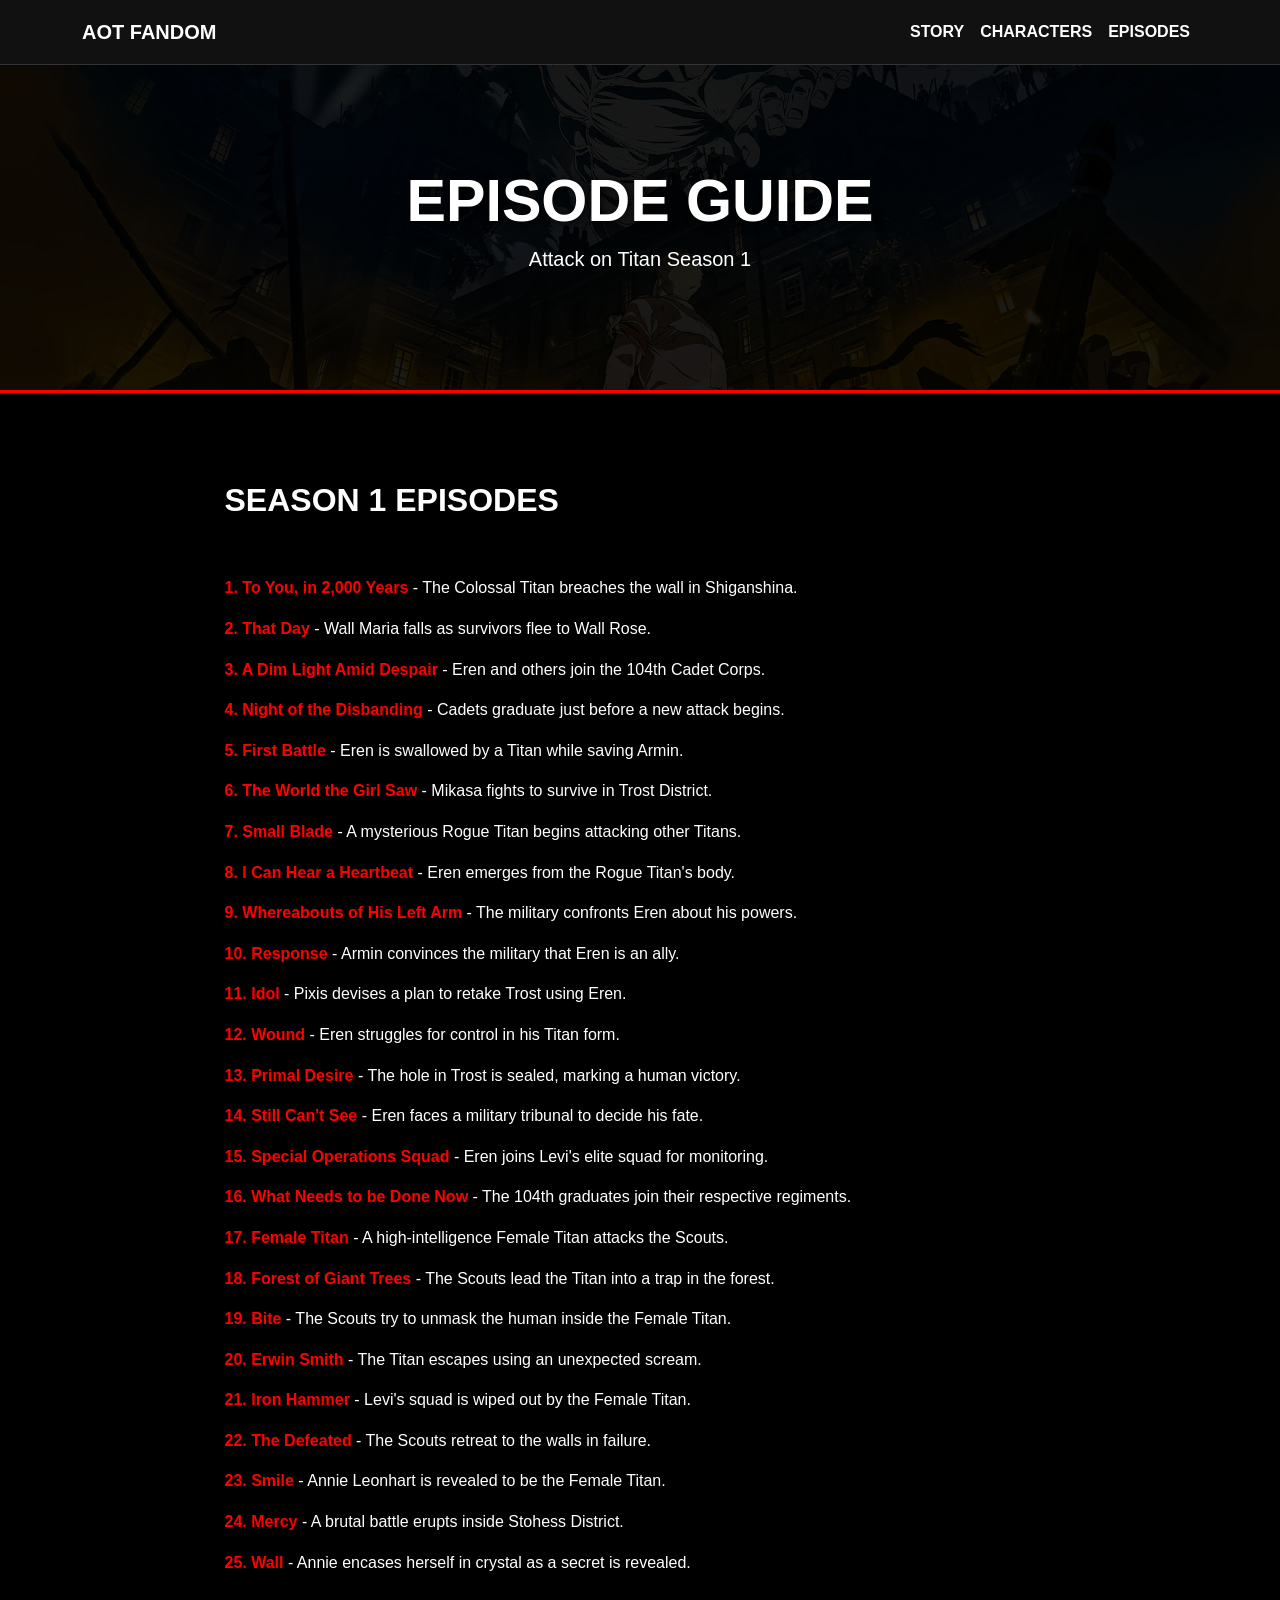
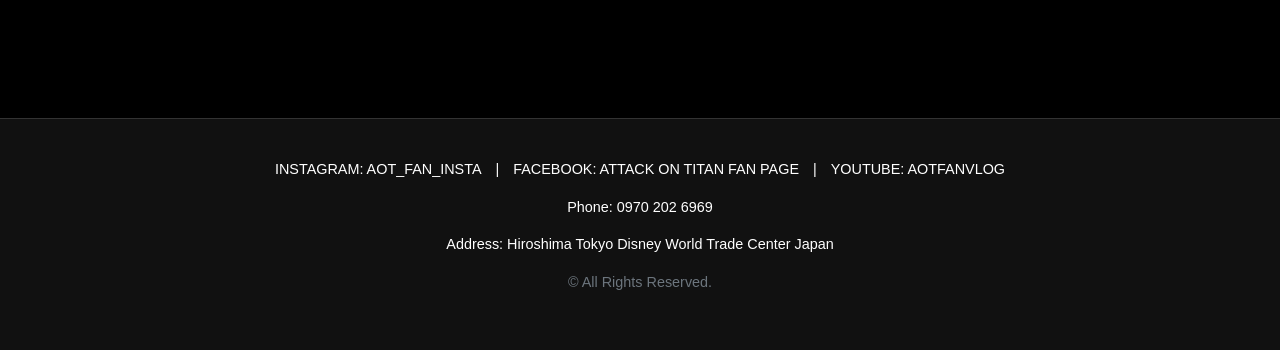
==== 3rd_page.html @ 5b0517c3 "Add files via upload" ====
<!DOCTYPE html>
<html lang="en">
<head>
    <meta charset="UTF-8">
    <meta name="viewport" content="width=device-width, initial-scale=1.0">
    <title>AOT | Episodes</title>
    <link href="https://cdn.jsdelivr.net/npm/bootstrap@5.3.0/dist/css/bootstrap.min.css" rel="stylesheet">
    <link rel="stylesheet" href="style.css">
</head>
<body>

    <nav class="navbar navbar-expand-lg sticky-top navbar-dark">
        <div class="container">
            <a class="navbar-brand fw-bold" href="story.html">AOT FANDOM</a>
            <button class="navbar-toggler" type="button" data-bs-toggle="collapse" data-bs-target="#navbarNav">
                <span class="navbar-toggler-icon"></span>
            </button>
            <div class="collapse navbar-collapse" id="navbarNav">
                <ul class="navbar-nav ms-auto">
                    <li class="nav-item"><a class="nav-link" href="index.html">STORY</a></li>
                    <li class="nav-item"><a class="nav-link" href="2nd_page.html">CHARACTERS</a></li>
                    <li class="nav-item"><a class="nav-link" href="3rd_page.html">EPISODES</a></li>
                </ul>
            </div>
        </div>
    </nav>

    <header class="hero-header text-white">
        <div class="container">
            <h1>Episode Guide</h1>
            <p class="lead">Attack on Titan Season 1</p>
        </div>
    </header>

    <main class="container py-5">
        <div class="row justify-content-center">
            <div class="col-lg-9">
                <h2>Season 1 Episodes</h2>
                <br>
                <br>
                <div class="text-item"><span class="text-label">1. To You, in 2,000 Years</span> - The Colossal Titan breaches the wall in Shiganshina.</div>
                <div class="text-item"><span class="text-label">2. That Day</span> - Wall Maria falls as survivors flee to Wall Rose.</div>
                <div class="text-item"><span class="text-label">3. A Dim Light Amid Despair</span> - Eren and others join the 104th Cadet Corps.</div>
                <div class="text-item"><span class="text-label">4. Night of the Disbanding</span> - Cadets graduate just before a new attack begins.</div>
                <div class="text-item"><span class="text-label">5. First Battle</span> - Eren is swallowed by a Titan while saving Armin.</div>
                <div class="text-item"><span class="text-label">6. The World the Girl Saw</span> - Mikasa fights to survive in Trost District.</div>
                <div class="text-item"><span class="text-label">7. Small Blade</span> - A mysterious Rogue Titan begins attacking other Titans.</div>
                <div class="text-item"><span class="text-label">8. I Can Hear a Heartbeat</span> - Eren emerges from the Rogue Titan's body.</div>
                <div class="text-item"><span class="text-label">9. Whereabouts of His Left Arm</span> - The military confronts Eren about his powers.</div>
                <div class="text-item"><span class="text-label">10. Response</span> - Armin convinces the military that Eren is an ally.</div>
                <div class="text-item"><span class="text-label">11. Idol</span> - Pixis devises a plan to retake Trost using Eren.</div>
                <div class="text-item"><span class="text-label">12. Wound</span> - Eren struggles for control in his Titan form.</div>
                <div class="text-item"><span class="text-label">13. Primal Desire</span> - The hole in Trost is sealed, marking a human victory.</div>
                <div class="text-item"><span class="text-label">14. Still Can't See</span> - Eren faces a military tribunal to decide his fate.</div>
                <div class="text-item"><span class="text-label">15. Special Operations Squad</span> - Eren joins Levi's elite squad for monitoring.</div>
                <div class="text-item"><span class="text-label">16. What Needs to be Done Now</span> - The 104th graduates join their respective regiments.</div>
                <div class="text-item"><span class="text-label">17. Female Titan</span> - A high-intelligence Female Titan attacks the Scouts.</div>
                <div class="text-item"><span class="text-label">18. Forest of Giant Trees</span> - The Scouts lead the Titan into a trap in the forest.</div>
                <div class="text-item"><span class="text-label">19. Bite</span> - The Scouts try to unmask the human inside the Female Titan.</div>
                <div class="text-item"><span class="text-label">20. Erwin Smith</span> - The Titan escapes using an unexpected scream.</div>
                <div class="text-item"><span class="text-label">21. Iron Hammer</span> - Levi's squad is wiped out by the Female Titan.</div>
                <div class="text-item"><span class="text-label">22. The Defeated</span> - The Scouts retreat to the walls in failure.</div>
                <div class="text-item"><span class="text-label">23. Smile</span> - Annie Leonhart is revealed to be the Female Titan.</div>
                <div class="text-item"><span class="text-label">24. Mercy</span> - A brutal battle erupts inside Stohess District.</div>
                <div class="text-item"><span class="text-label">25. Wall</span> - Annie encases herself in crystal as a secret is revealed.</div>
            </div>
        </div>
    </main>

    <footer>
        <div class="container">
            <div class="mb-3">
                <a href="#" class="footer-link">INSTAGRAM: AOT_FAN_INSTA</a> | 
                <a href="#" class="footer-link">FACEBOOK: ATTACK ON TITAN FAN PAGE</a> | 
                <a href="#" class="footer-link">YOUTUBE: AOTFANVLOG</a>
            </div>
            <p>Phone: 0970 202 6969</p>
            <p>Address: Hiroshima Tokyo Disney World Trade Center Japan</p>
            <p class="mt-3 text-secondary">© All Rights Reserved.</p>
        </div>
    </footer>

    <script src="https://cdn.jsdelivr.net/npm/bootstrap@5.3.0/dist/js/bootstrap.bundle.min.js"></script>
</body>
</html>
---- style.css ----
body {
    background-color: #000000;
    color: #ffffff;
    font-family: 'Segoe UI', Arial, sans-serif;
    overflow-x: hidden;
}


.navbar {
    background-color: #111111;
    border-bottom: 1px solid #333333;
}

.navbar-toggler {
    border-color: rgba(255, 255, 255, 0.5) !important;
}

.nav-link {
    color: #ffffff !important;
    text-align: center;
    font-weight: bold;
    padding: 12px 0;
}

.nav-link:hover {
    color: #ff0000 !important;
}


.hero-header {
    background-color: #1a1a1a;
    background-image: url('AOT_BACKGROUND.jpg');
    background-size: cover;
    background-position: center;
    background-blend-mode: multiply;
    padding: 100px 15px;
    text-align: center;
    border-bottom: 3px solid #ff0000;
}

.hero-header h1 {
    font-size: calc(2.5rem + 1.5vw);
    font-weight: 900;
    text-transform: uppercase;
    text-shadow: 2px 2px 10px rgba(0,0,0,0.8);
}


h2 {
    color: #ffffff;
    text-transform: uppercase;
    font-weight: 800;
    margin-top: 40px;
}

.text-item {
    margin-bottom: 15px;
    line-height: 1.6;
}

.text-label {
    font-weight: bold;
    color: #ff0000;
}


footer {
    background-color: #111111;
    padding: 40px 15px;
    margin-top: 80px;
    border-top: 1px solid #333333;
    text-align: center;
    font-size: 0.9rem;
}

.footer-link {
    color: #ffffff;
    text-decoration: none;
    margin: 0 10px;
}

.footer-link:hover {
    color: #ff0000;
}
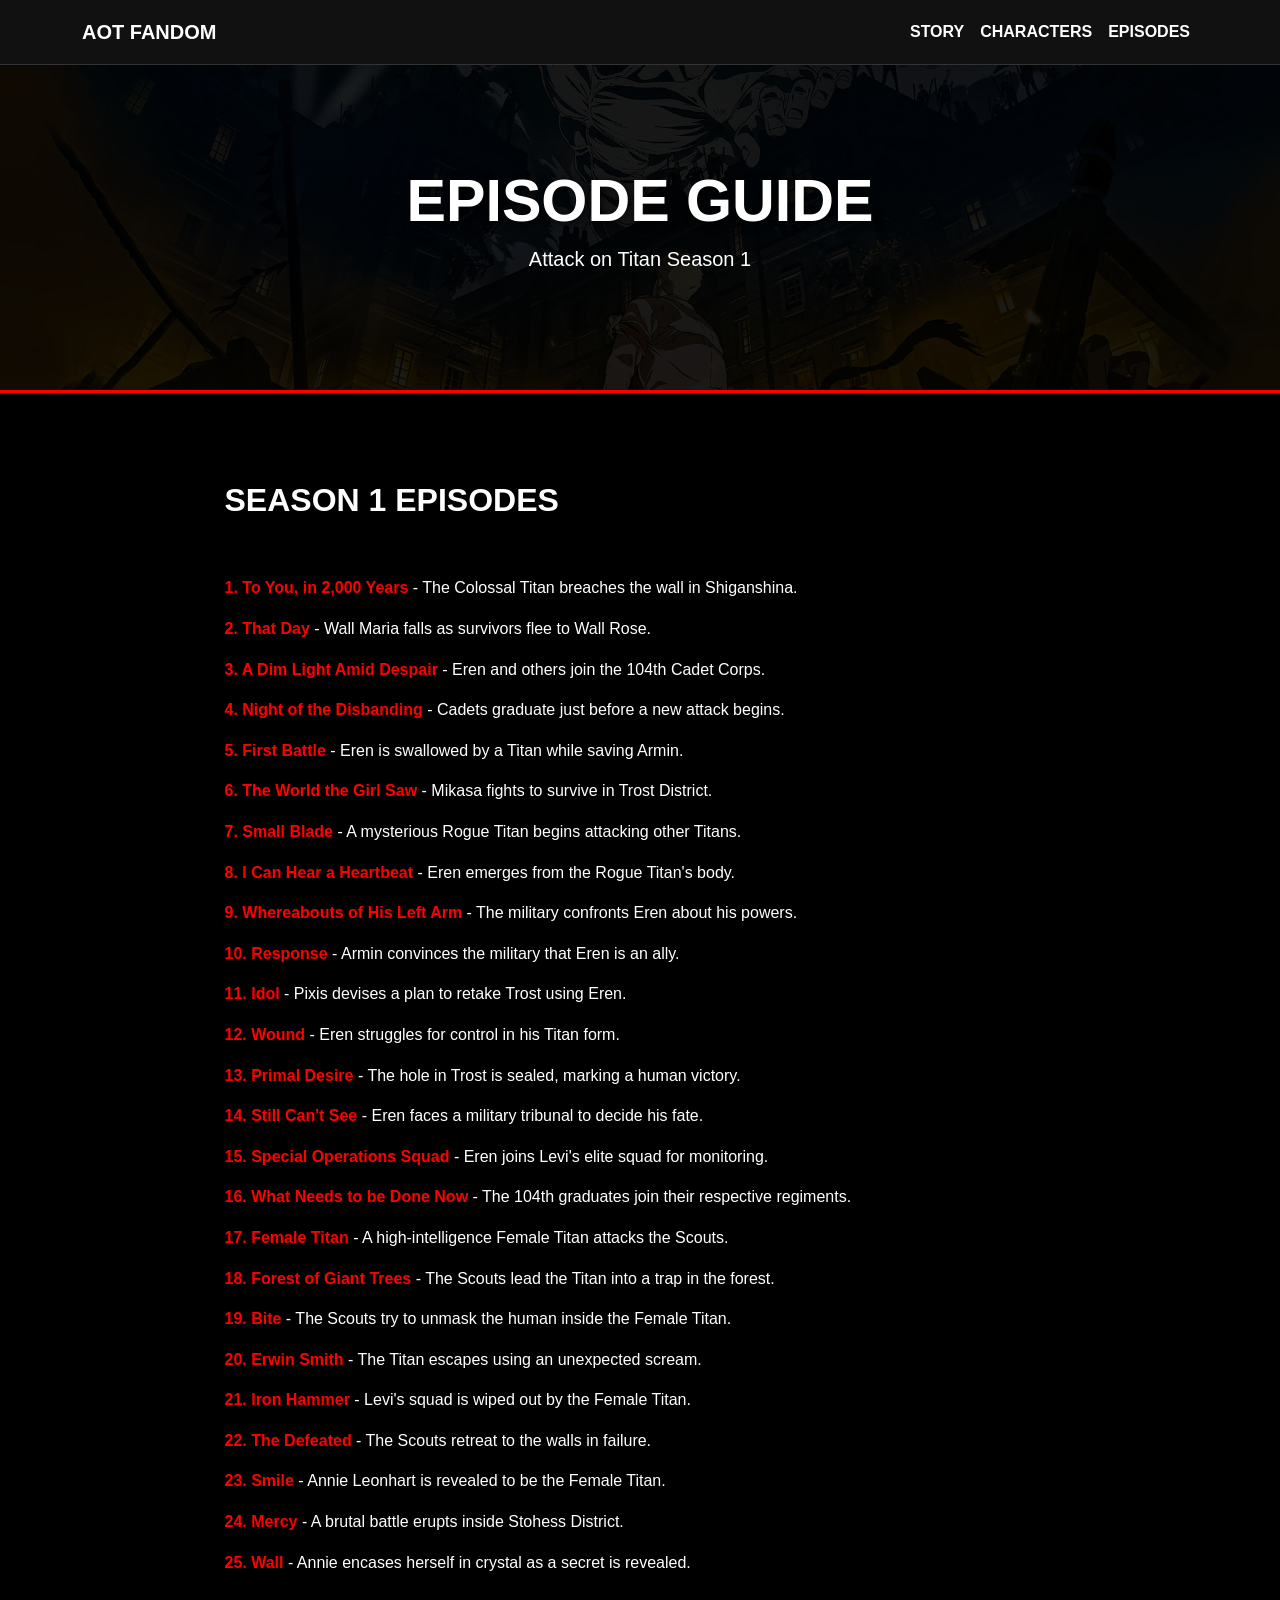
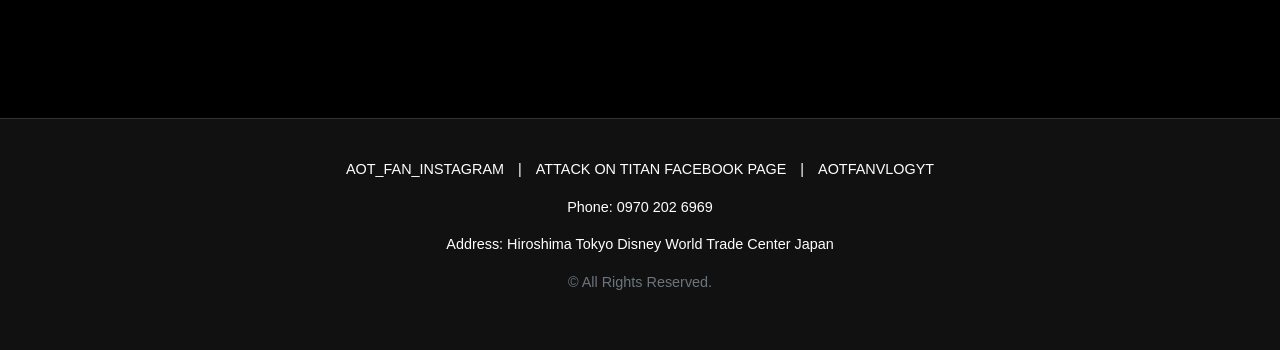
==== commit e83054e7: "Update 3rd_page.html" ====
--- a/3rd_page.html
+++ b/3rd_page.html
@@ -70,9 +70,9 @@
     <footer>
         <div class="container">
             <div class="mb-3">
-                <a href="#" class="footer-link">INSTAGRAM: AOT_FAN_INSTA</a> | 
-                <a href="#" class="footer-link">FACEBOOK: ATTACK ON TITAN FAN PAGE</a> | 
-                <a href="#" class="footer-link">YOUTUBE: AOTFANVLOG</a>
+                <a href="#" class="footer-link">AOT_FAN_INSTAGRAM</a> | 
+                <a href="#" class="footer-link">ATTACK ON TITAN FACEBOOK PAGE</a> | 
+                <a href="#" class="footer-link">AOTFANVLOGYT</a>
             </div>
             <p>Phone: 0970 202 6969</p>
             <p>Address: Hiroshima Tokyo Disney World Trade Center Japan</p>
@@ -82,4 +82,4 @@
 
     <script src="https://cdn.jsdelivr.net/npm/bootstrap@5.3.0/dist/js/bootstrap.bundle.min.js"></script>
 </body>
-</html>+</html>
